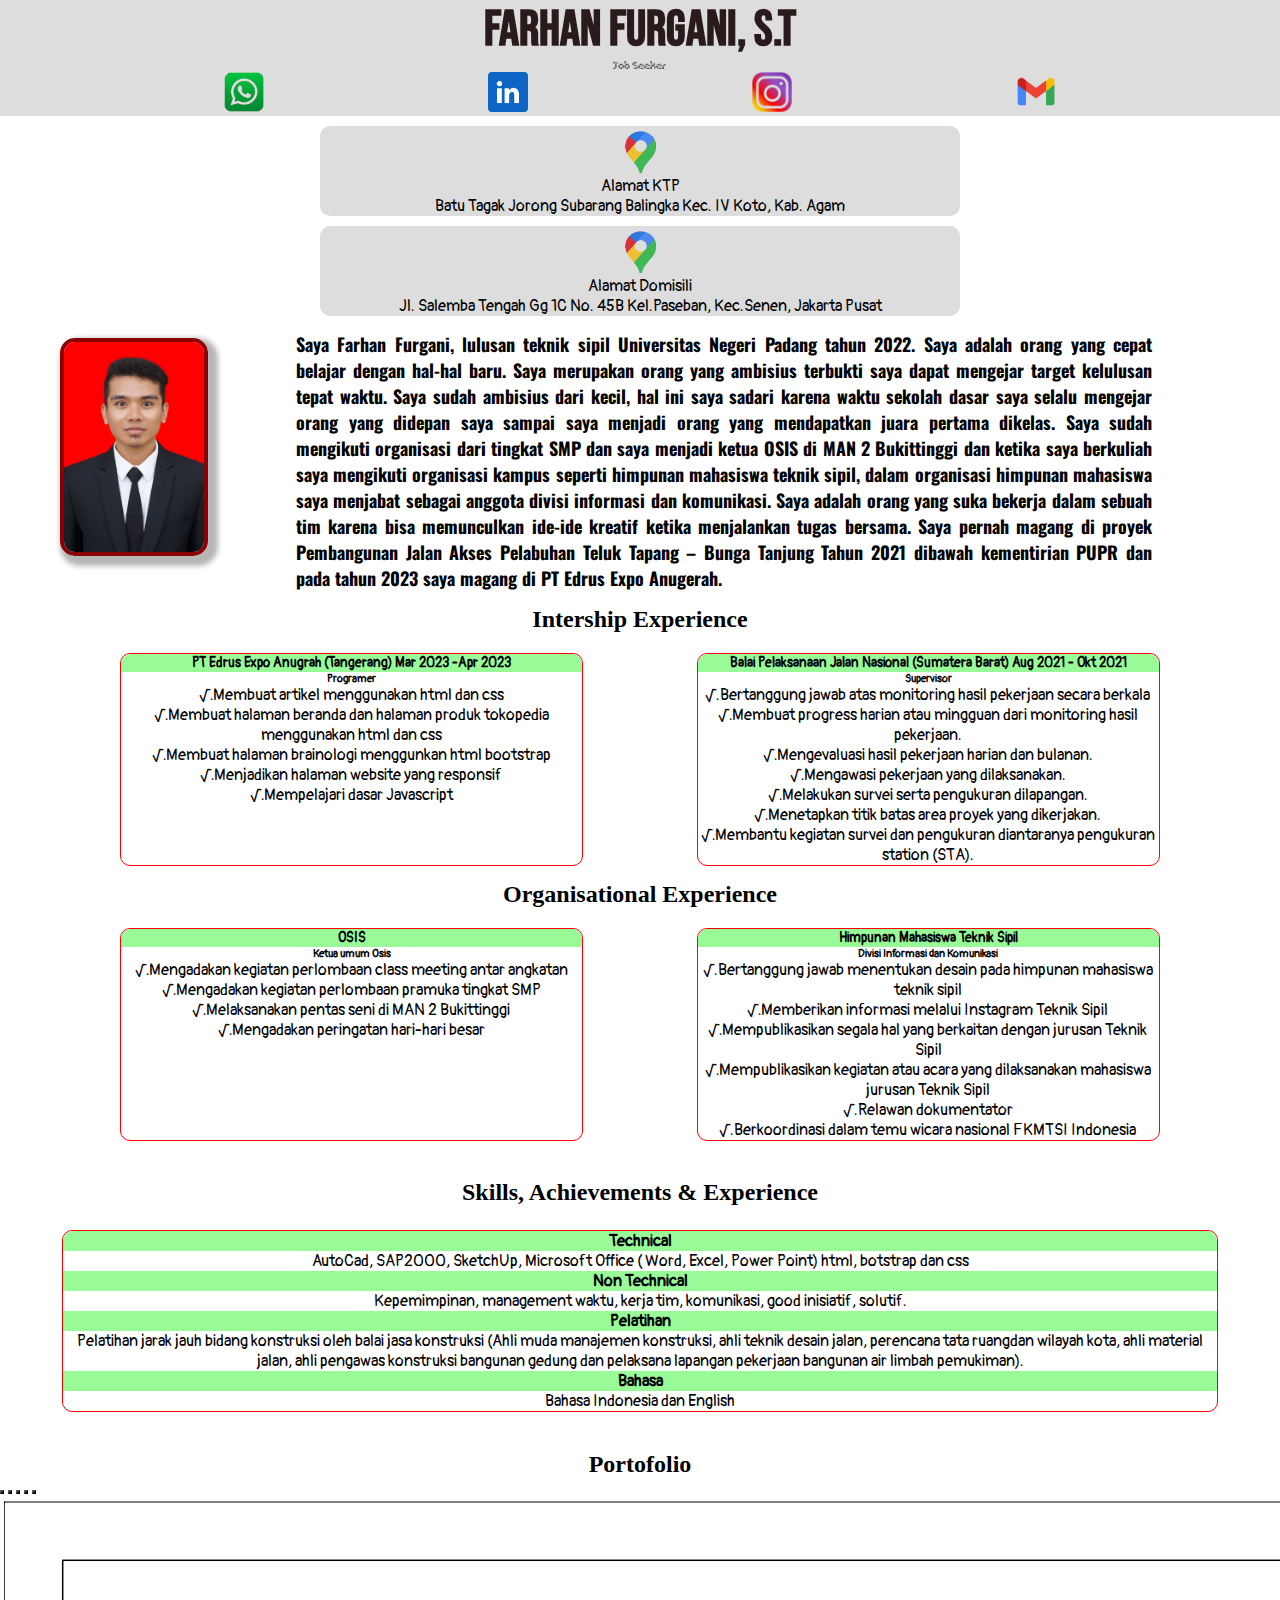
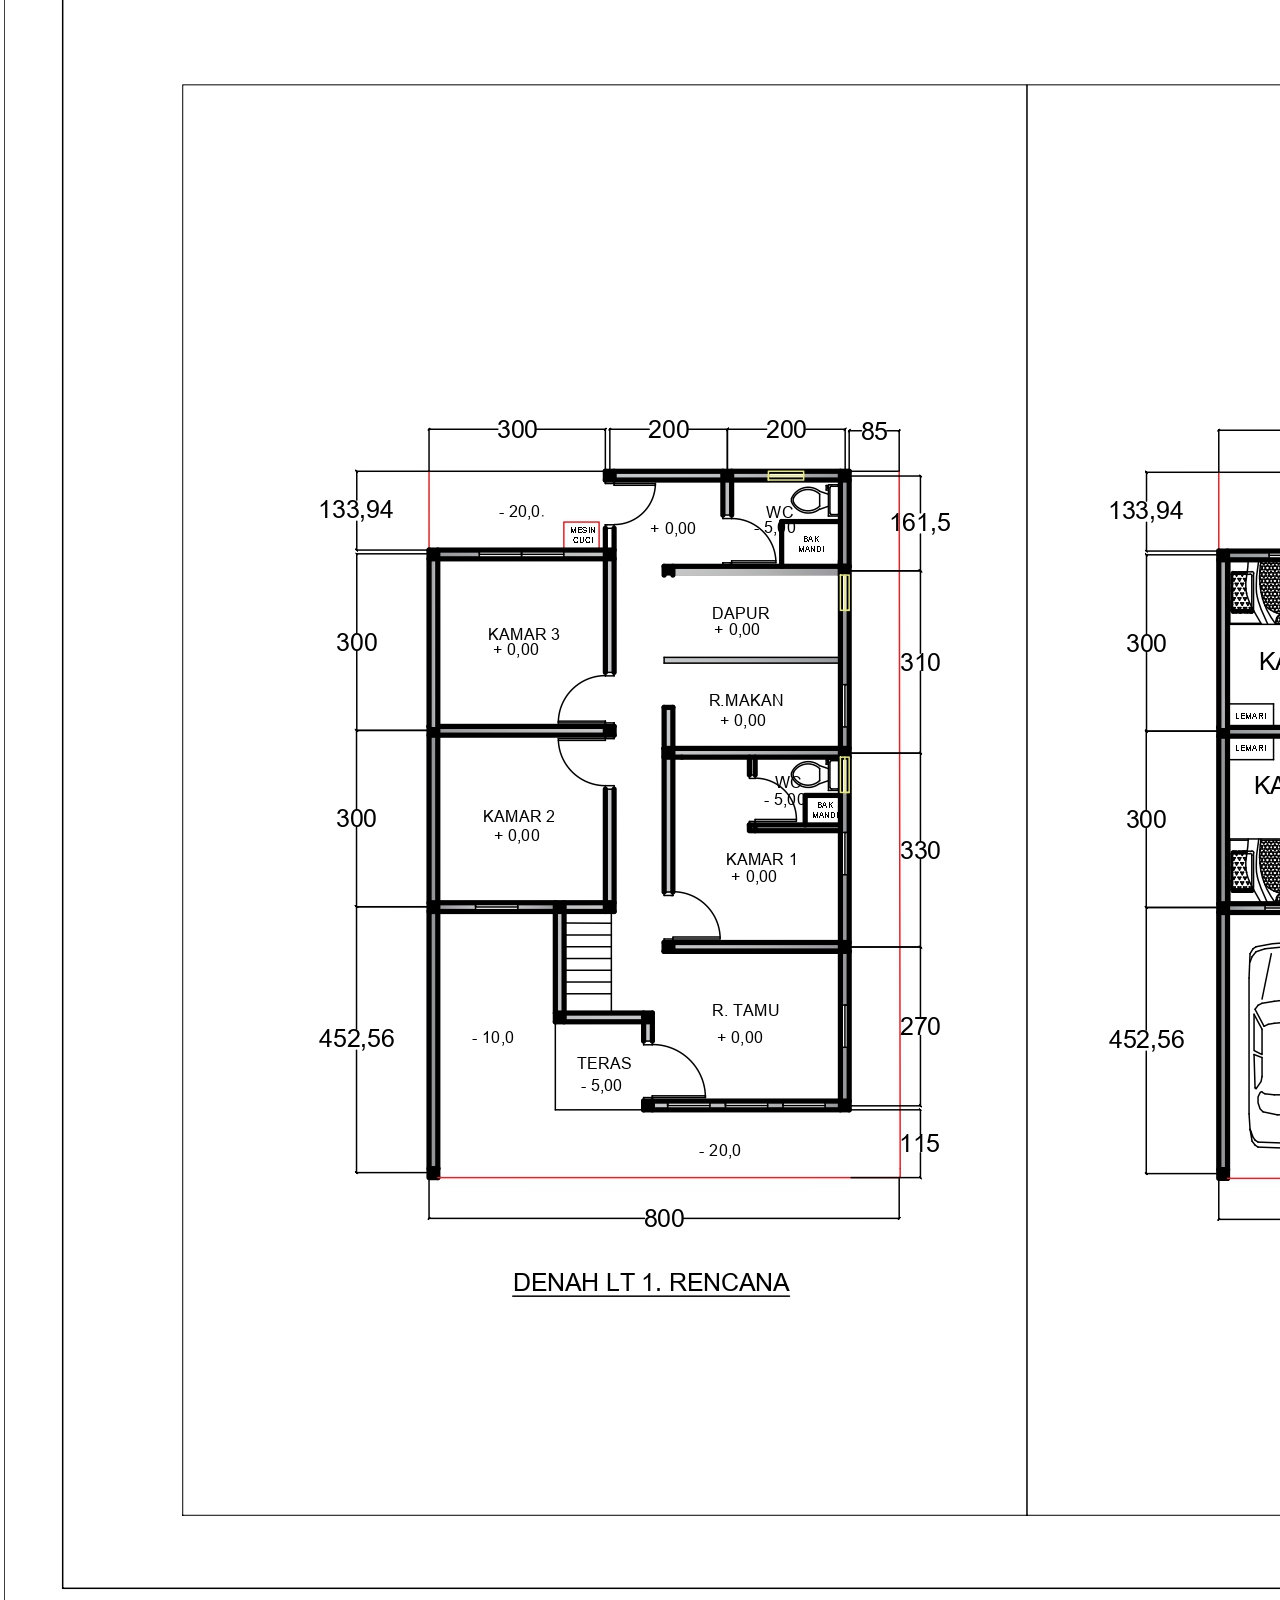
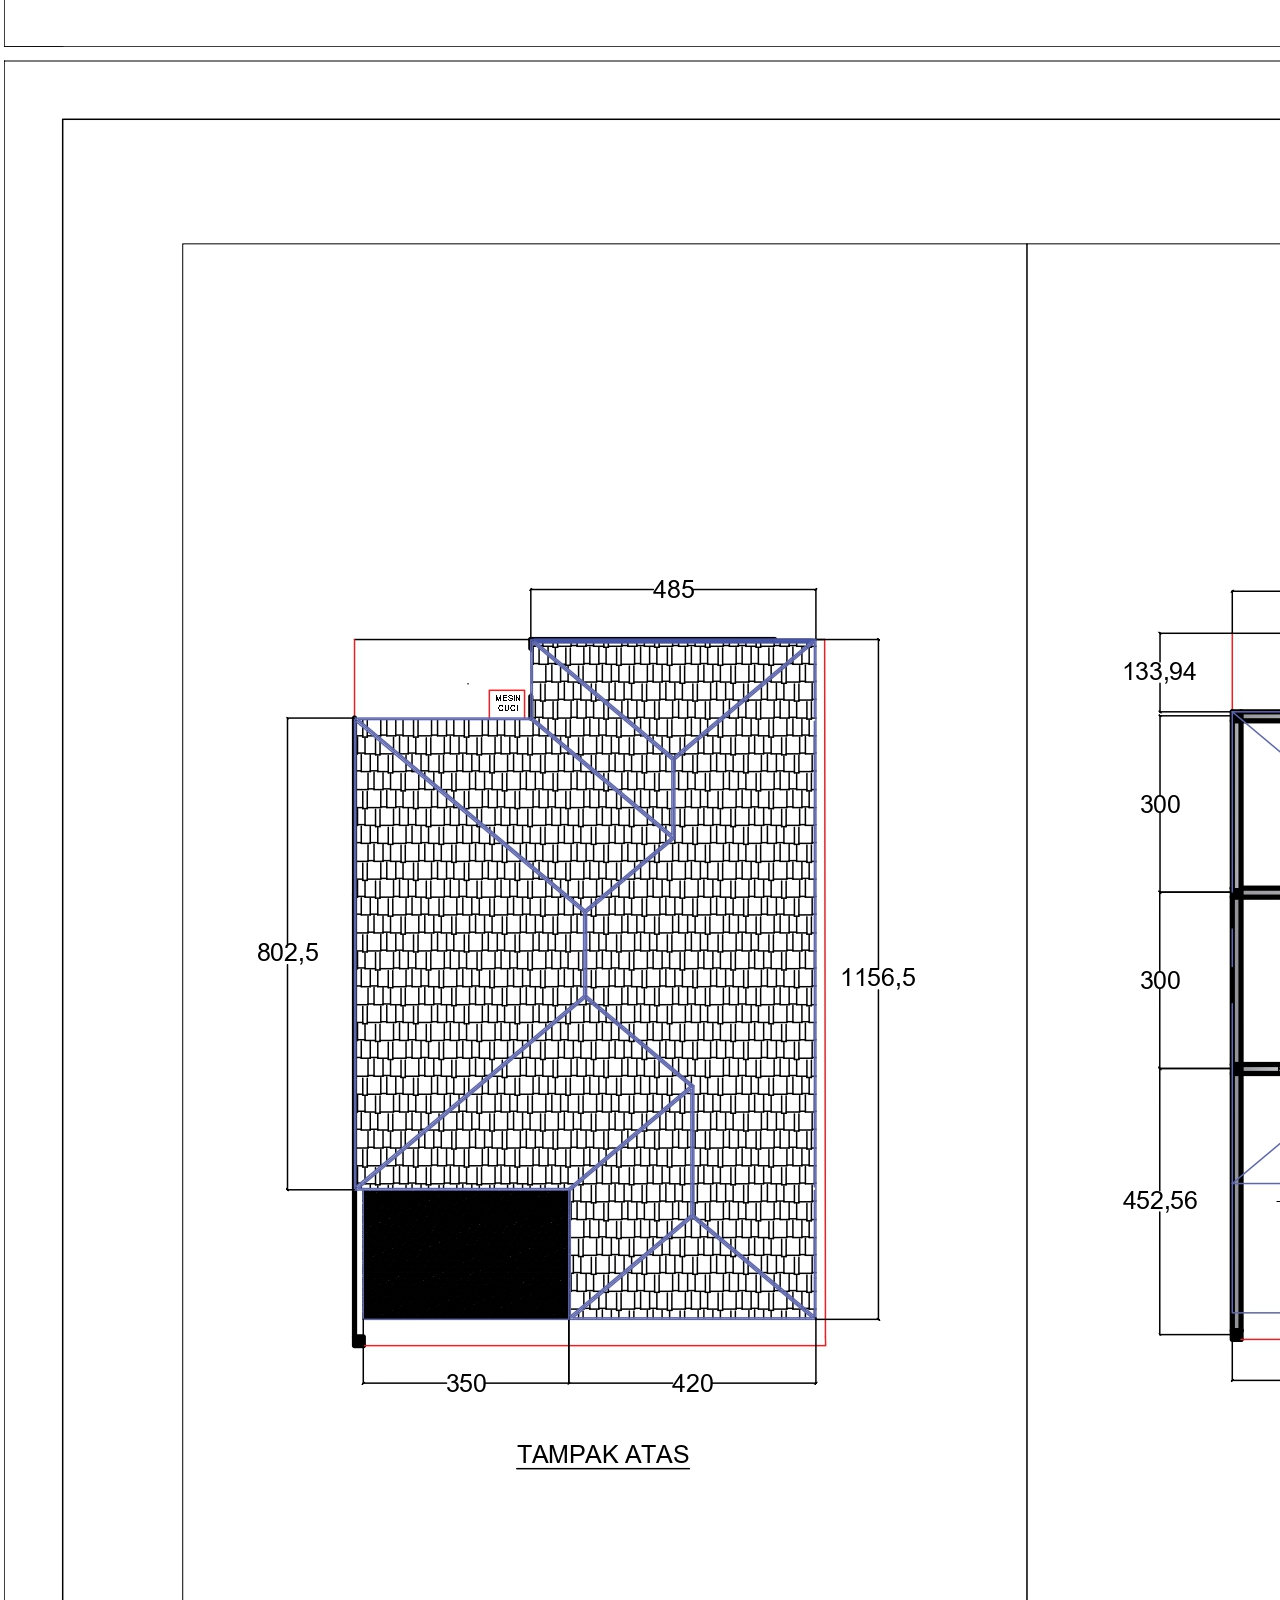
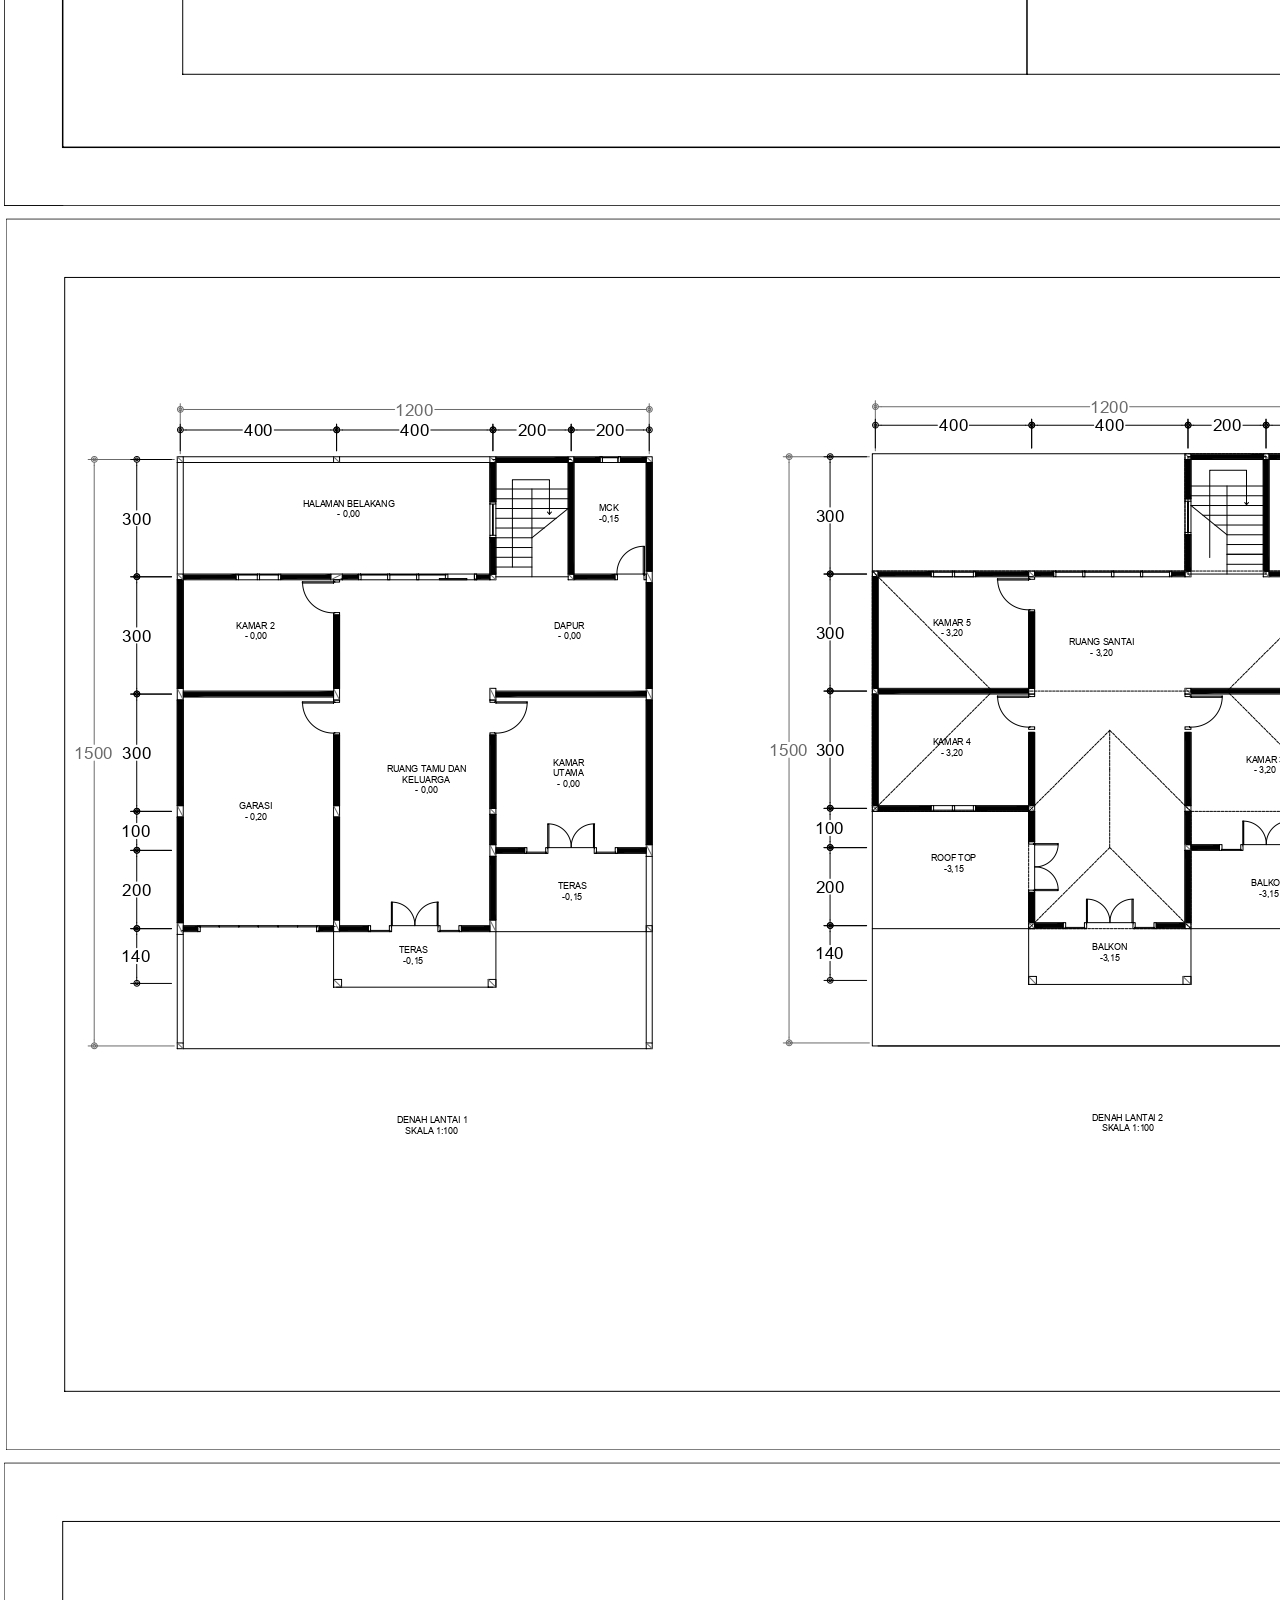
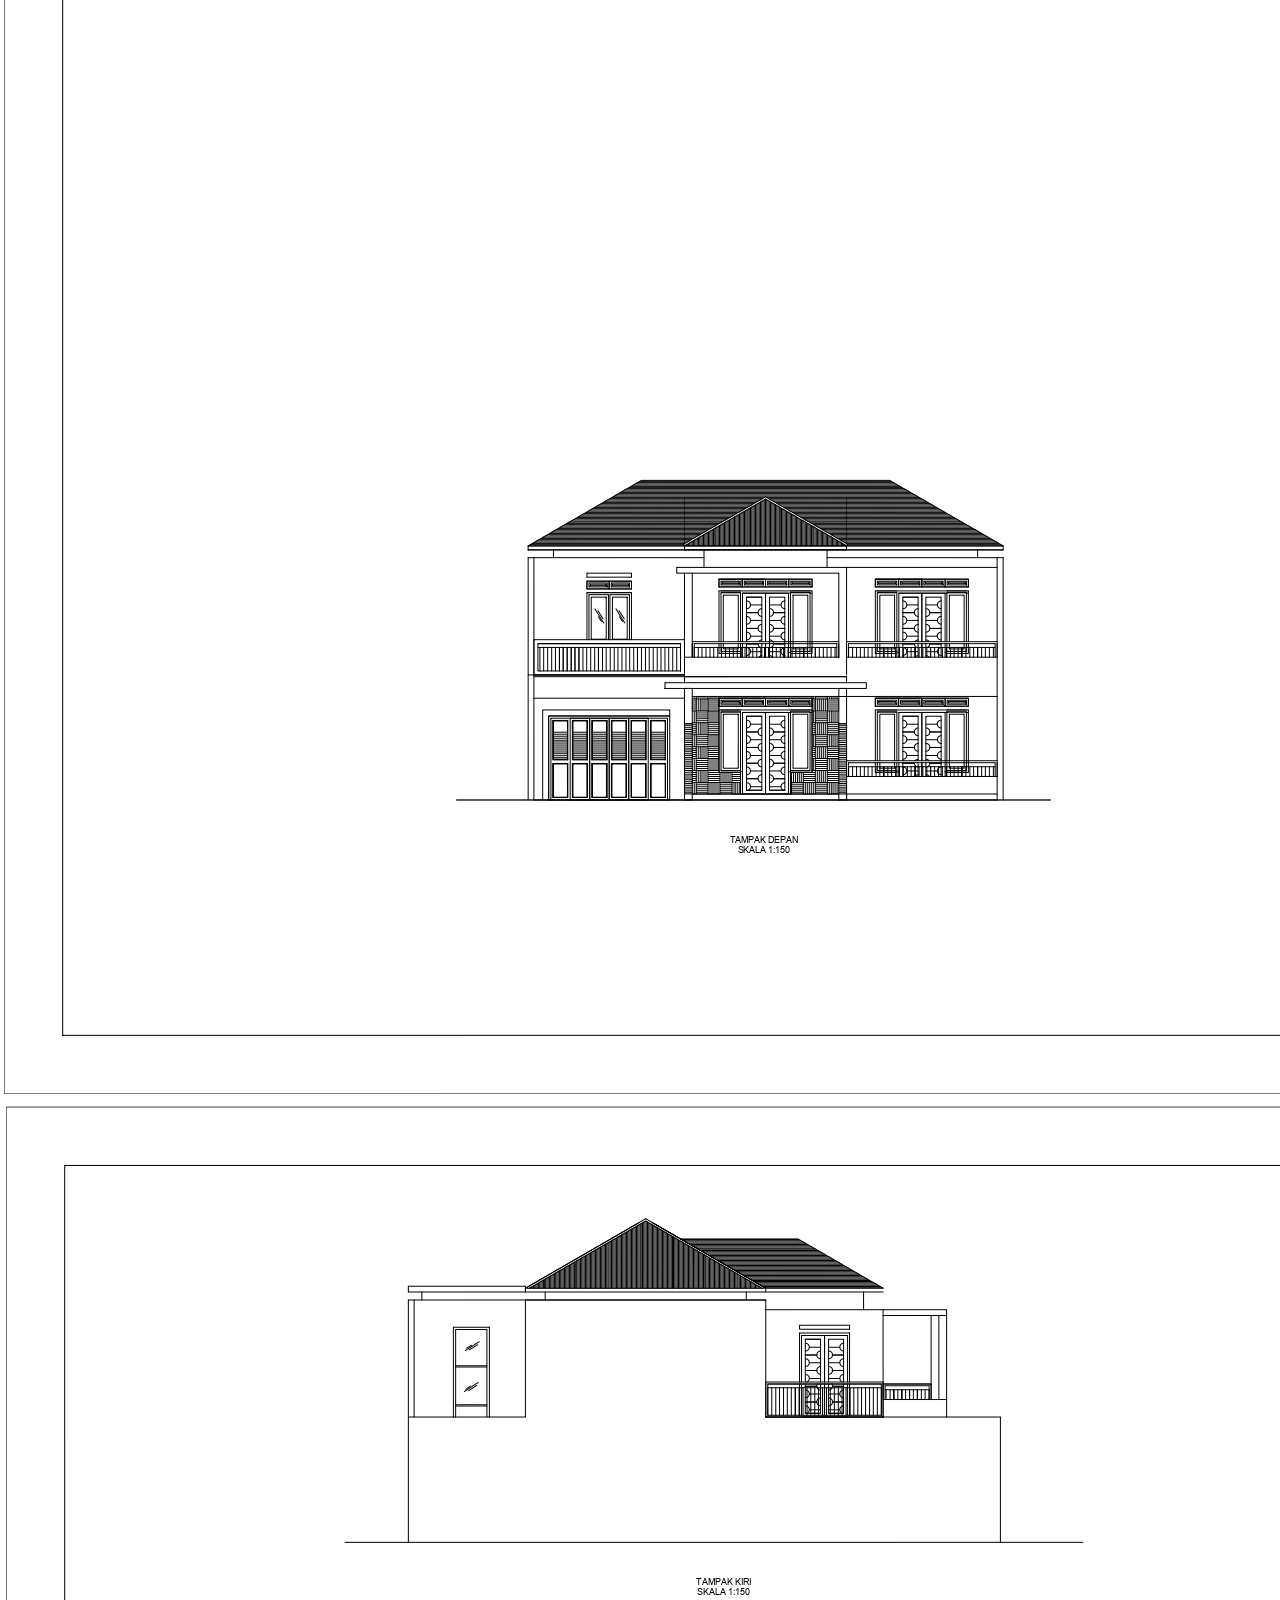
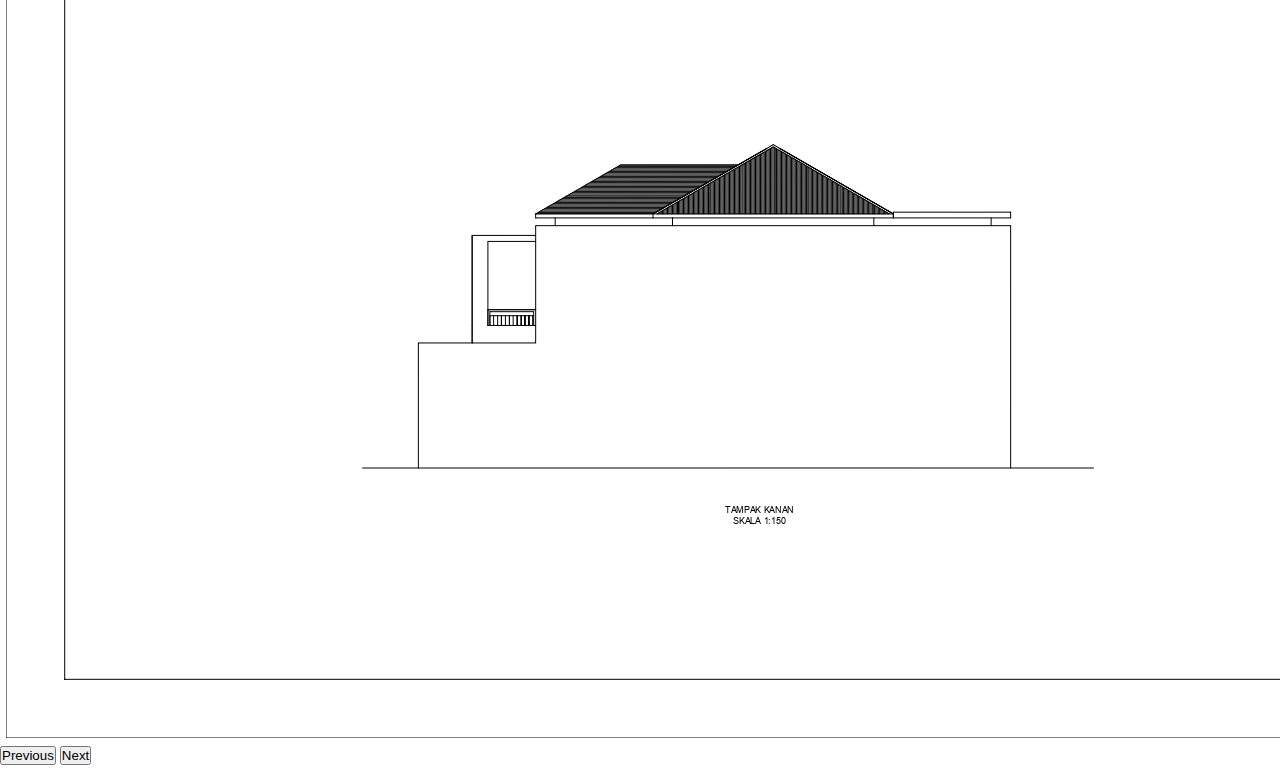
==== index.html @ 847b58ca "first commit" ====
<!DOCTYPE html>
<html lang="en">
  <head>
    <meta charset="UTF-8" />
    <meta http-equiv="X-UA-Compatible" content="IE=edge" />
    <meta name="viewport" content="width=device-width, initial-scale=1.0" />
    <title>Personal data</title>
    <link rel="stylesheet" href="personal.css" />
    <link rel="preconnect" href="https://fonts.googleapis.com" />
    <link rel="preconnect" href="https://fonts.gstatic.com" crossorigin />
    <link href="https://fonts.googleapis.com/css2?family=Bebas+Neue&family=Bruno+Ace+SC&family=Foldit&family=Oswald:wght@200&family=Roboto:wght@300&display=swap" rel="stylesheet" />
    <link href="https://fonts.googleapis.com/css2?family=Pangolin&display=swap" rel="stylesheet" />
    <link href="https://cdn.jsdelivr.net/npm/bootstrap@5.3.0-alpha3/dist/css/bootstrap.min.css" rel="stylesheet" integrity="sha384-KK94CHFLLe+nY2dmCWGMq91rCGa5gtU4mk92HdvYe+M/SXH301p5ILy+dN9+nJOZ" crossorigin="anonymous" />
  </head>
  <body>
    <div class="header">
      <h1>Farhan Furgani, S.T</h1>
      <h3>Job Seeker</h3>
      <div class="sosmed">
        <li>
          <a href="https://wa.me/qr/QOUSJZPZWM4YN1"><img class="wa" src="wa.png" alt="" /></a>
        </li>
        <li>
          <a href="https://www.linkedin.com/in/farhan-furgani-8b0a57221"><img class="linkedin" src="linkedin.png" alt="" /></a>
        </li>
        <li>
          <a href="https://instagram.com/furqanifarhan?igshid=ZGUzMzM3NWJiOQ=="><img class="ig" src="ig.png" alt="" /></a>
        </li>
        <li>
          <a href="mailto:farhanfurqan58@gmail.com"><img class="email" src="email.png" alt="" /></a>
        </li>
      </div>
    </div>
    <div class="alamat">
      <div class="alamatktp">
        <li class="alamat">
          <a href="https://goo.gl/maps/ZBMvuoHfuTGKZtUHA">
            <img src="download__1___1_-removebg-preview.png" alt="" />
            Alamat KTP
          </a>
        </li>
        <div class="btagak">
          <p>Batu Tagak Jorong Subarang Balingka Kec. IV Koto, Kab. Agam</p>
        </div>
      </div>
      <div class="alamatdomisili">
        <li class="alamat">
          <a href="https://maps.app.goo.gl/iaCSArcGvUbXBSFp7">
            <img src="download__1___1_-removebg-preview.png" alt="" />
            Alamat Domisili
          </a>
        </li>
        <div class="btagak">
          <p>Jl. Salemba Tengah Gg 1C No. 45B Kel.Paseban, Kec.Senen, Jakarta Pusat</p>
        </div>
      </div>
    </div>
    <div class="foto">
      <div class="isi1">
        <img src="Foto ( Farhan Furgani, S.T ).JPG" alt="" />
      </div>
      <div class="latarbelakang">
        <p>
          Saya Farhan Furgani, lulusan teknik sipil Universitas Negeri Padang tahun 2022. Saya adalah orang yang cepat belajar dengan hal-hal baru. Saya merupakan orang yang ambisius terbukti saya dapat mengejar target kelulusan tepat
          waktu. Saya sudah ambisius dari kecil, hal ini saya sadari karena waktu sekolah dasar saya selalu mengejar orang yang didepan saya sampai saya menjadi orang yang mendapatkan juara pertama dikelas. Saya sudah mengikuti organisasi
          dari tingkat SMP dan saya menjadi ketua OSIS di MAN 2 Bukittinggi dan ketika saya berkuliah saya mengikuti organisasi kampus seperti himpunan mahasiswa teknik sipil, dalam organisasi himpunan mahasiswa saya menjabat sebagai
          anggota divisi informasi dan komunikasi. Saya adalah orang yang suka bekerja dalam sebuah tim karena bisa memunculkan ide-ide kreatif ketika menjalankan tugas bersama. Saya pernah magang di proyek Pembangunan Jalan Akses Pelabuhan
          Teluk Tapang – Bunga Tanjung Tahun 2021 dibawah kementirian PUPR dan pada tahun 2023 saya magang di PT Edrus Expo Anugerah.
        </p>
      </div>
    </div>
    <div class="magang">
      <div class="judul1">
        <h2>Intership Experience</h2>
      </div>
      <div class="tempatmagang">
        <div class="edrus">
          <h5 class="intership">PT Edrus Expo Anugrah (Tangerang) Mar 2023 -Apr 2023</h5>
          <h6>Programer</h6>
          <p>√.Membuat artikel menggunakan html dan css</p>
          <p>√.Membuat halaman beranda dan halaman produk tokopedia menggunakan html dan css</p>
          <p>√.Membuat halaman brainologi menggunkan html bootstrap</p>
          <p>√.Menjadikan halaman website yang responsif</p>
          <p>√.Mempelajari dasar Javascript</p>
        </div>
        <div class="pupr">
          <h5>Balai Pelaksanaan Jalan Nasional (Sumatera Barat) Aug 2021 - Okt 2021</h5>
          <h6>Supervisor</h6>
          <p>√.Bertanggung jawab atas monitoring hasil pekerjaan secara berkala</p>
          <p>√.Membuat progress harian atau mingguan dari monitoring hasil pekerjaan.</p>
          <p>√.Mengevaluasi hasil pekerjaan harian dan bulanan.</p>
          <p>√.Mengawasi pekerjaan yang dilaksanakan.</p>
          <p>√.Melakukan survei serta pengukuran dilapangan.</p>
          <p>√.Menetapkan titik batas area proyek yang dikerjakan.</p>
          <p>√.Membantu kegiatan survei dan pengukuran diantaranya pengukuran station (STA).</p>
        </div>
      </div>
    </div>
    <div class="magang">
      <div class="judul1">
        <h2>Organisational Experience</h2>
      </div>
      <div class="tempatmagang">
        <div class="edrus">
          <h5 class="intership">OSIS</h5>
          <h6>Ketua umum Osis</h6>
          <p>√.Mengadakan kegiatan perlombaan class meeting antar angkatan</p>
          <p>√.Mengadakan kegiatan perlombaan pramuka tingkat SMP</p>
          <p>√.Melaksanakan pentas seni di MAN 2 Bukittinggi</p>
          <p>√.Mengadakan peringatan hari-hari besar</p>
        </div>
        <div class="pupr">
          <h5>Himpunan Mahasiswa Teknik Sipil</h5>
          <h6>Divisi Informasi dan Komunikasi</h6>
          <p>√.Bertanggung jawab menentukan desain pada himpunan mahasiswa teknik sipil</p>
          <p>√.Memberikan informasi melalui Instagram Teknik Sipil</p>
          <p>√.Mempublikasikan segala hal yang berkaitan dengan jurusan Teknik Sipil</p>
          <p>√.Mempublikasikan kegiatan atau acara yang dilaksanakan mahasiswa jurusan Teknik Sipil</p>
          <p>√.Relawan dokumentator</p>
          <p>√.Berkoordinasi dalam temu wicara nasional FKMTSI Indonesia</p>
        </div>
      </div>
    </div>
    <div class="skill">
      <div class="skill1">
        <h2>Skills, Achievements & Experience</h2>
      </div>
      <div class="skill2">
        <h4 class="h4">Technical</h4>
        <p>AutoCad, SAP2000, SketchUp, Microsoft Office ( Word, Excel, Power Point) html, botstrap dan css</p>
        <h4>Non Technical</h4>
        <p>Kepemimpinan, management waktu, kerja tim, komunikasi, good inisiatif, solutif.</p>
        <h4>Pelatihan</h4>
        <p>
          Pelatihan jarak jauh bidang konstruksi oleh balai jasa konstruksi (Ahli muda manajemen konstruksi, ahli teknik desain jalan, perencana tata ruangdan wilayah kota, ahli material jalan, ahli pengawas konstruksi bangunan gedung dan
          pelaksana lapangan pekerjaan bangunan air limbah pemukiman).
        </p>
        <h4>Bahasa</h4>
        <p>Bahasa Indonesia dan English</p>
      </div>
    </div>
    <!-- GAMBAR -->
    <div style="text-align: center">
      <h2>Portofolio</h2>
    </div>
    <div id="carouselExampleIndicators" class="carousel slide m-auto" style="max-width: 800px">
      <div class="carousel-indicators">
        <button type="button" data-bs-target="#carouselExampleIndicators" data-bs-slide-to="0" class="active" aria-current="true" aria-label="Slide 1" style="background-color: black"></button>
        <button type="button" data-bs-target="#carouselExampleIndicators" data-bs-slide-to="1" aria-label="Slide 2" style="background-color: black"></button>
        <button type="button" data-bs-target="#carouselExampleIndicators" data-bs-slide-to="2" aria-label="Slide 3" style="background-color: black"></button>
        <button type="button" data-bs-target="#carouselExampleIndicators" data-bs-slide-to="3" aria-label="Slide 4" style="background-color: black"></button>
        <button type="button" data-bs-target="#carouselExampleIndicators" data-bs-slide-to="4" aria-label="Slide 4" style="background-color: black"></button>
      </div>
      <div class="carousel-inner">
        <div class="carousel-item active">
          <img src="denah1.jpg" class="d-block w-100" alt="..." />
        </div>
        <div class="carousel-item">
          <img src="denah2.jpg" class="d-block w-100" alt="..." />
        </div>
        <div class="carousel-item">
          <img src="denah3.jpg" class="d-block w-100" alt="..." />
        </div>
        <div class="carousel-item">
          <img src="denah4.jpg" class="d-block w-100" alt="..." />
        </div>
        <div class="carousel-item">
          <img src="denah5.jpg" class="d-block w-100" alt="..." />
        </div>
      </div>
      <button class="carousel-control-prev" type="button" data-bs-target="#carouselExampleIndicators" data-bs-slide="prev">
        <span class="carousel-control-prev-icon" aria-hidden="true" style="background-color: black"></span>
        <span class="visually-hidden">Previous</span>
      </button>
      <button class="carousel-control-next" type="button" data-bs-target="#carouselExampleIndicators" data-bs-slide="next">
        <span class="carousel-control-next-icon" aria-hidden="true" style="background-color: black"></span>
        <span class="visually-hidden">Next</span>
      </button>
    </div>
    <p style="color: white">hadsbaj</p>
    <!-- AKHIR GAMBAR -->
    <script src="https://cdn.jsdelivr.net/npm/bootstrap@5.3.0-alpha3/dist/js/bootstrap.bundle.min.js"></script>
  </body>
</html>
---- personal.css ----
* {
  padding: 0;
  margin: 0;
  /* header */
}
.header {
  background-color: #ddd;
}
h1 {
  font-family: "Bebas Neue", cursive;
  text-align: center;
  font-size: 50px;
  color: rgb(41, 27, 27);
}
h3 {
  font-family: "Foldit", cursive;
  font-size: 10px;
  color: rgb(41, 27, 27);
  width: 10%;
  display: flex;
  flex-direction: row;
  justify-content: center;
  margin-left: 45%;
  cursor: none;
}
h3:hover {
  transform: scale(2);
}
/*akhir header */

/* sosial media */
.sosmed {
  justify-content: space-evenly;
  display: flex;
  list-style: none;
}
.sosmed .wa {
  width: 40px;
  height: 40px;
}
.sosmed .wa:hover {
  transform: scale(1.06);
}
.sosmed .linkedin {
  width: 40px;
  height: 40px;
  border-radius: 4px;
}
.sosmed .linkedin:hover {
  transform: scale(1.06);
}
.sosmed .ig {
  width: 40px;
  height: 40px;
}
.sosmed .ig:hover {
  transform: scale(1.06);
}
.sosmed .email {
  width: 40px;
  height: 40px;
}
.sosmed .email:hover {
  transform: scale(1.06);
}
/* akhir sosial media */
/* alamat */
.alamat {
  display: block;
  margin-left: 25%;
  margin-right: 25%;
  margin-top: 10px;
  font-family: "Pangolin", cursive;
}
.alamatktp {
  /* border: 1px solid #964040; */
  align-items: center;
  border-radius: 10px;
  background-color: #ddd;
}
.alamatktp li img {
  width: 40px;
  height: 50px;
}
.alamatktp li a {
  text-decoration: none;
  list-style: none;
  color: black;
  display: flex;
  flex-direction: column;
  align-items: center;
}
.alamat .btagak {
  text-align: center;
}
.alamatdomisili {
  align-items: center;
  border-radius: 10px;
  background-color: #ddd;
}
.alamatdomisili li img {
  width: 40px;
  height: 50px;
}
.alamatdomisili li a {
  text-decoration: none;
  list-style: none;
  color: black;
  display: flex;
  flex-direction: column;
  align-items: center;
}

/* foto dan latarberlakang */
.foto {
  display: flex;
  flex-direction: row;
}
.isi1 {
  display: flex;
  justify-content: center;
  margin-top: 10px;
}
.isi1 img {
  width: 160px;
  height: 210px;
  border: 4px solid darkred;
  border-radius: 15px;
  box-shadow: 5px 5px 5px 5px #81808093;
  margin-top: 7%;
  margin-left: 60%;
}
.isi1 img:hover {
  transform: scale(1.01);
}
.latarbelakang {
  display: flex;
  justify-content: center;
  text-align: justify;
  margin-left: 10%;
  margin-right: 10%;
  margin-top: 15px;
}
.latarbelakang p {
  justify-content: center;
  font-size: large;
  font-family: "Oswald", sans-serif;
  font-weight: bold;
}
/* foto dan latarberlakang */

/* intership */

.magang .judul1 h2 {
  justify-content: center;
  display: flex;
  margin-top: 15px;
  margin-bottom: 10px;
}
.magang .tempatmagang {
  display: flex;
  justify-content: space-evenly;
  margin-left: 5%;
  margin-right: 5%;
}
.magang .tempatmagang .edrus {
  text-align: center;
  margin-top: 10px;
  border: 1px solid red;
  border-radius: 10px;
  width: 40%;
  font-family: "Pangolin", cursive;
}
.magang .tempatmagang .edrus h5 {
  border: 1px solid palegreen;
  background-color: palegreen;
  border-top-left-radius: 10px;
  border-top-right-radius: 10px;
  cursor: pointer;
}
.magang .tempatmagang .edrus h6 {
  font-weight: bold;
}
.magang .tempatmagang .pupr {
  text-align: center;
  margin-left: 5%;
  margin-top: 10px;
  border: 1px solid red;
  border-radius: 10px;
  width: 40%;
  font-family: "Pangolin", cursive;
}
.magang .tempatmagang .pupr h5 {
  border: 1px solid palegreen;
  background-color: palegreen;
  border-top-left-radius: 10px;
  border-top-right-radius: 10px;
  cursor: pointer;
}
.magang .tempatmagang .pupr h6 {
  font-weight: bold;
}
.skill {
  text-align: center;
  margin: 3%;
}
.skill .skill2 {
  text-align: center;
  margin: 2%;
  border: 1px solid red;
  border-radius: 10px;
  font-family: "Pangolin", cursive;
}
.skill .skill2 .h4 {
  background-color: palegreen;
  border-top-left-radius: 10px;
  border-top-right-radius: 10px;
}
.skill .skill2 h4 {
  background-color: palegreen;
}

@media screen and (max-width: 820px) {
  /* alamat */
  .alamat {
    display: block;
    margin-left: 10%;
    margin-right: 10%;
  }
  /* akhir alamat */

  /* foto dan latarberlakang */
  .foto {
    display: block;
  }
  .isi1 img {
    width: 30%;
    height: 40%;
    border: 4px solid darkred;
    border-radius: 15px;
    box-shadow: 5px 5px 5px 5px #81808093;
    justify-content: center;
    margin-left: 0;
    margin-top: 10px;
  }
  /* akhir foto dan latarberlakang */

  /* internship */
  .magang .tempatmagang {
    display: block;
  }
  .magang .tempatmagang .edrus {
    text-align: center;
    margin-left: 5%;
    margin-top: 10px;
    border: 1px solid red;
    border-radius: 10px;
    width: 90%;
  }
  .magang .tempatmagang .pupr {
    text-align: center;
    margin-left: 5%;
    margin-top: 10px;
    border: 1px solid red;
    border-radius: 10px;
    width: 90%;
  }
}
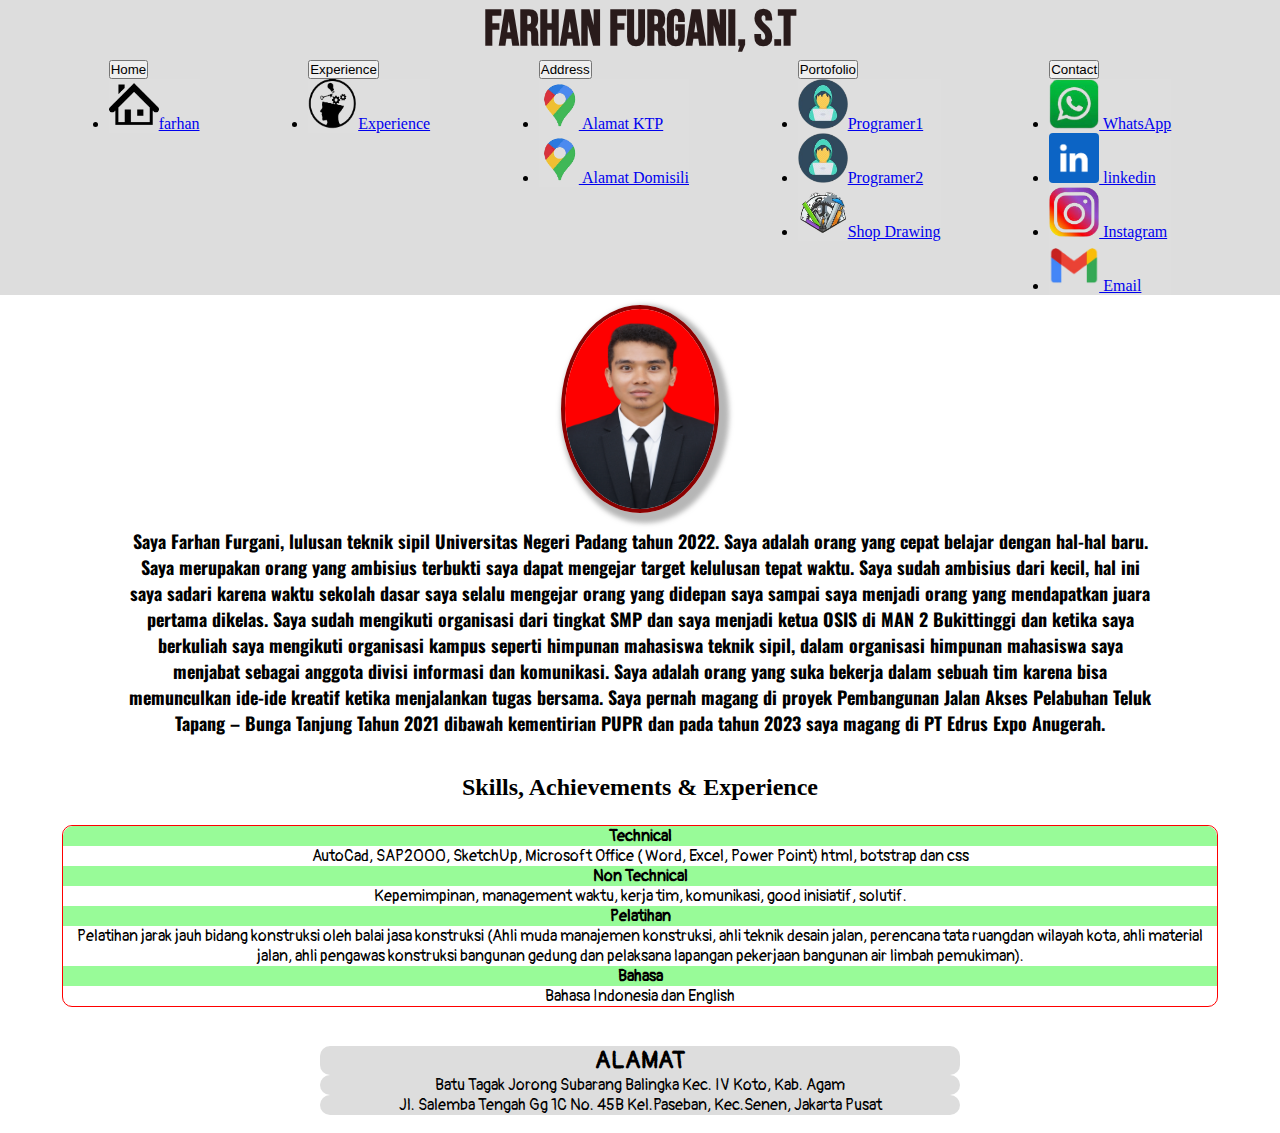
==== commit 67b2d21c: "first commit" ====
--- a/index.html
+++ b/index.html
@@ -15,46 +15,73 @@
   <body>
     <div class="header">
       <h1>Farhan Furgani, S.T</h1>
-      <h3>Job Seeker</h3>
-      <div class="sosmed">
-        <li>
-          <a href="https://wa.me/qr/QOUSJZPZWM4YN1"><img class="wa" src="wa.png" alt="" /></a>
-        </li>
-        <li>
-          <a href="https://www.linkedin.com/in/farhan-furgani-8b0a57221"><img class="linkedin" src="linkedin.png" alt="" /></a>
-        </li>
-        <li>
-          <a href="https://instagram.com/furqanifarhan?igshid=ZGUzMzM3NWJiOQ=="><img class="ig" src="ig.png" alt="" /></a>
-        </li>
-        <li>
-          <a href="mailto:farhanfurqan58@gmail.com"><img class="email" src="email.png" alt="" /></a>
-        </li>
-      </div>
-    </div>
-    <div class="alamat">
-      <div class="alamatktp">
-        <li class="alamat">
-          <a href="https://goo.gl/maps/ZBMvuoHfuTGKZtUHA">
-            <img src="download__1___1_-removebg-preview.png" alt="" />
-            Alamat KTP
-          </a>
-        </li>
-        <div class="btagak">
-          <p>Batu Tagak Jorong Subarang Balingka Kec. IV Koto, Kab. Agam</p>
+      <div class="sosmed"> 
+        <!--home  -->
+        <div class="btn-group">
+          <button type="button" class="btn btn-dark dropdown-toggle" data-bs-toggle="dropdown" aria-expanded="false">Home</button>
+          <ul style="border: none; background-color: #dddd" class="dropdown-menu">
+            <li>
+              <a class="dropdown-item" href="index.html"> <img style="width: 50px; height: 50px" class="wa" src="home.png" alt="" />farhan</a>
+            </li>
+          </ul>
         </div>
-      </div>
-      <div class="alamatdomisili">
-        <li class="alamat">
-          <a href="https://maps.app.goo.gl/iaCSArcGvUbXBSFp7">
-            <img src="download__1___1_-removebg-preview.png" alt="" />
-            Alamat Domisili
-          </a>
-        </li>
-        <div class="btagak">
-          <p>Jl. Salemba Tengah Gg 1C No. 45B Kel.Paseban, Kec.Senen, Jakarta Pusat</p>
+        <!--Experience  -->
+        <div class="btn-group">
+          <button type="button" class="btn btn-dark dropdown-toggle" data-bs-toggle="dropdown" aria-expanded="false">Experience</button>
+          <ul style="border: none; background-color: #dddd" class="dropdown-menu">
+            <li>
+              <a class="dropdown-item" href="experience.html"> <img style="width: 50px; height: 50px" class="wa" src="experience.png" alt="" />Experience</a>
+            </li>
+          </ul>
+        </div>
+        <!-- Alamat -->
+        <div class="btn-group">
+          <button type="button" class="btn btn-dark dropdown-toggle" data-bs-toggle="dropdown" aria-expanded="false">Address</button>
+          <ul style="border: none; background-color: #dddd" class="dropdown-menu">
+            <li>
+              <a class="dropdown-item" href="https://goo.gl/maps/ZBMvuoHfuTGKZtUHA"> <img style="width: 40px; height: 50px" class="wa" src="download__1___1_-removebg-preview.png" alt="" /> Alamat KTP</a>
+            </li>
+            <li>
+              <a class="dropdown-item" href="https://maps.app.goo.gl/iaCSArcGvUbXBSFp7"><img style="width: 40px; height: 50px" class="linkedin" src="download__1___1_-removebg-preview.png" alt="" /> Alamat Domisili</a>
+            </li>
+           
+          </ul>
+        </div>
+        <!-- Portofolio -->
+        <div class="btn-group">
+          <button type="button" class="btn btn-dark dropdown-toggle" data-bs-toggle="dropdown" aria-expanded="false">Portofolio</button>
+          <ul style="border: none; background-color: #dddd" class="dropdown-menu">
+            <li>
+              <a class="dropdown-item" href="https://furgani.github.io/tokped/"> <img style="width: 50px; height: 50px" class="wa" src="th__2_-removebg-preview.png" alt="" />Programer1</a>
+            </li>
+            <li>
+              <a class="dropdown-item" href="https://furgani.github.io/brainology/"> <img style="width: 50px; height: 50px" class="wa" src="th__2_-removebg-preview.png" alt="" />Programer2
+            <li>
+              <a class="dropdown-item" href="contact-1.html"><img style="width: 50px; height: 50px" class="linkedin" src="th-removebg-preview.png" alt="" />Shop Drawing</a>
+            </li>
+          </ul>
+        </div>
+        <!-- Contact -->
+        <div class="btn-group">
+          <button type="button" class="btn btn-dark dropdown-toggle" data-bs-toggle="dropdown" aria-expanded="false">Contact</button>
+          <ul style="border: none; background-color: #dddd" class="dropdown-menu">
+            <li>
+              <a class="dropdown-item" href="https://wa.me/qr/QOUSJZPZWM4YN1"> <img style="width: 50px; height: 50px" class="wa" src="wa.png" alt="" /> WhatsApp</a>
+            </li>
+            <li>
+              <a class="dropdown-item" href="https://www.linkedin.com/in/farhan-furgani-8b0a57221"><img style="width: 50px; height: 50px" class="linkedin" src="linkedin.png" alt="" /> linkedin</a>
+            </li>
+            <li>
+              <a class="dropdown-item" href="https://instagram.com/furqanifarhan?igshid=ZGUzMzM3NWJiOQ=="><img style="width: 50px; height: 50px" class="ig" src="ig.png" alt="" /> Instagram</a>
+            </li>
+            <li>
+              <a class="dropdown-item" href="mailto:farhanfurqan58@gmail.com"><img style="width: 50px; height: 50px" class="email" src="email.png" alt="" /> Email</a>
+            </li>
+          </ul>
         </div>
       </div>
     </div>
+
     <div class="foto">
       <div class="isi1">
         <img src="Foto ( Farhan Furgani, S.T ).JPG" alt="" />
@@ -69,58 +96,7 @@
         </p>
       </div>
     </div>
-    <div class="magang">
-      <div class="judul1">
-        <h2>Intership Experience</h2>
-      </div>
-      <div class="tempatmagang">
-        <div class="edrus">
-          <h5 class="intership">PT Edrus Expo Anugrah (Tangerang) Mar 2023 -Apr 2023</h5>
-          <h6>Programer</h6>
-          <p>√.Membuat artikel menggunakan html dan css</p>
-          <p>√.Membuat halaman beranda dan halaman produk tokopedia menggunakan html dan css</p>
-          <p>√.Membuat halaman brainologi menggunkan html bootstrap</p>
-          <p>√.Menjadikan halaman website yang responsif</p>
-          <p>√.Mempelajari dasar Javascript</p>
-        </div>
-        <div class="pupr">
-          <h5>Balai Pelaksanaan Jalan Nasional (Sumatera Barat) Aug 2021 - Okt 2021</h5>
-          <h6>Supervisor</h6>
-          <p>√.Bertanggung jawab atas monitoring hasil pekerjaan secara berkala</p>
-          <p>√.Membuat progress harian atau mingguan dari monitoring hasil pekerjaan.</p>
-          <p>√.Mengevaluasi hasil pekerjaan harian dan bulanan.</p>
-          <p>√.Mengawasi pekerjaan yang dilaksanakan.</p>
-          <p>√.Melakukan survei serta pengukuran dilapangan.</p>
-          <p>√.Menetapkan titik batas area proyek yang dikerjakan.</p>
-          <p>√.Membantu kegiatan survei dan pengukuran diantaranya pengukuran station (STA).</p>
-        </div>
-      </div>
-    </div>
-    <div class="magang">
-      <div class="judul1">
-        <h2>Organisational Experience</h2>
-      </div>
-      <div class="tempatmagang">
-        <div class="edrus">
-          <h5 class="intership">OSIS</h5>
-          <h6>Ketua umum Osis</h6>
-          <p>√.Mengadakan kegiatan perlombaan class meeting antar angkatan</p>
-          <p>√.Mengadakan kegiatan perlombaan pramuka tingkat SMP</p>
-          <p>√.Melaksanakan pentas seni di MAN 2 Bukittinggi</p>
-          <p>√.Mengadakan peringatan hari-hari besar</p>
-        </div>
-        <div class="pupr">
-          <h5>Himpunan Mahasiswa Teknik Sipil</h5>
-          <h6>Divisi Informasi dan Komunikasi</h6>
-          <p>√.Bertanggung jawab menentukan desain pada himpunan mahasiswa teknik sipil</p>
-          <p>√.Memberikan informasi melalui Instagram Teknik Sipil</p>
-          <p>√.Mempublikasikan segala hal yang berkaitan dengan jurusan Teknik Sipil</p>
-          <p>√.Mempublikasikan kegiatan atau acara yang dilaksanakan mahasiswa jurusan Teknik Sipil</p>
-          <p>√.Relawan dokumentator</p>
-          <p>√.Berkoordinasi dalam temu wicara nasional FKMTSI Indonesia</p>
-        </div>
-      </div>
-    </div>
+
     <div class="skill">
       <div class="skill1">
         <h2>Skills, Achievements & Experience</h2>
@@ -139,45 +115,25 @@
         <p>Bahasa Indonesia dan English</p>
       </div>
     </div>
-    <!-- GAMBAR -->
-    <div style="text-align: center">
-      <h2>Portofolio</h2>
-    </div>
-    <div id="carouselExampleIndicators" class="carousel slide m-auto" style="max-width: 800px">
-      <div class="carousel-indicators">
-        <button type="button" data-bs-target="#carouselExampleIndicators" data-bs-slide-to="0" class="active" aria-current="true" aria-label="Slide 1" style="background-color: black"></button>
-        <button type="button" data-bs-target="#carouselExampleIndicators" data-bs-slide-to="1" aria-label="Slide 2" style="background-color: black"></button>
-        <button type="button" data-bs-target="#carouselExampleIndicators" data-bs-slide-to="2" aria-label="Slide 3" style="background-color: black"></button>
-        <button type="button" data-bs-target="#carouselExampleIndicators" data-bs-slide-to="3" aria-label="Slide 4" style="background-color: black"></button>
-        <button type="button" data-bs-target="#carouselExampleIndicators" data-bs-slide-to="4" aria-label="Slide 4" style="background-color: black"></button>
-      </div>
-      <div class="carousel-inner">
-        <div class="carousel-item active">
-          <img src="denah1.jpg" class="d-block w-100" alt="..." />
-        </div>
-        <div class="carousel-item">
-          <img src="denah2.jpg" class="d-block w-100" alt="..." />
-        </div>
-        <div class="carousel-item">
-          <img src="denah3.jpg" class="d-block w-100" alt="..." />
-        </div>
-        <div class="carousel-item">
-          <img src="denah4.jpg" class="d-block w-100" alt="..." />
-        </div>
-        <div class="carousel-item">
-          <img src="denah5.jpg" class="d-block w-100" alt="..." />
+    <div class="alamat">
+      <div class="alamatktp">
+        <div class="btagak">
+          <h2>ALAMAT</h2>
         </div>
       </div>
-      <button class="carousel-control-prev" type="button" data-bs-target="#carouselExampleIndicators" data-bs-slide="prev">
-        <span class="carousel-control-prev-icon" aria-hidden="true" style="background-color: black"></span>
-        <span class="visually-hidden">Previous</span>
-      </button>
-      <button class="carousel-control-next" type="button" data-bs-target="#carouselExampleIndicators" data-bs-slide="next">
-        <span class="carousel-control-next-icon" aria-hidden="true" style="background-color: black"></span>
-        <span class="visually-hidden">Next</span>
-      </button>
+      <div class="alamatktp">
+        <div class="btagak">
+          <p>Batu Tagak Jorong Subarang Balingka Kec. IV Koto, Kab. Agam</p>
+        </div>
+      </div>
+      <div class="alamatdomisili">
+        <div class="btagak">
+          <p>Jl. Salemba Tengah Gg 1C No. 45B Kel.Paseban, Kec.Senen, Jakarta Pusat</p>
+        </div>
+      </div>
     </div>
     <p style="color: white">hadsbaj</p>
+
     <!-- AKHIR GAMBAR -->
     <script src="https://cdn.jsdelivr.net/npm/bootstrap@5.3.0-alpha3/dist/js/bootstrap.bundle.min.js"></script>
   </body>
--- a/personal.css
+++ b/personal.css
@@ -16,16 +16,12 @@
   font-family: "Foldit", cursive;
   font-size: 10px;
   color: rgb(41, 27, 27);
-  width: 10%;
-  display: flex;
-  flex-direction: row;
+  width: 50%;
   justify-content: center;
   margin-left: 45%;
   cursor: none;
 }
-h3:hover {
-  transform: scale(2);
-}
+
 /*akhir header */
 
 /* sosial media */
@@ -113,8 +109,8 @@
 
 /* foto dan latarberlakang */
 .foto {
-  display: flex;
-  flex-direction: row;
+  display: block;
+  justify-content: center;
 }
 .isi1 {
   display: flex;
@@ -122,13 +118,11 @@
   margin-top: 10px;
 }
 .isi1 img {
-  width: 160px;
-  height: 210px;
+  width: 150px;
+  height: 200px;
   border: 4px solid darkred;
-  border-radius: 15px;
+  border-radius: 50%;
   box-shadow: 5px 5px 5px 5px #81808093;
-  margin-top: 7%;
-  margin-left: 60%;
 }
 .isi1 img:hover {
   transform: scale(1.01);
@@ -136,7 +130,7 @@
 .latarbelakang {
   display: flex;
   justify-content: center;
-  text-align: justify;
+  text-align: center;
   margin-left: 10%;
   margin-right: 10%;
   margin-top: 15px;
@@ -218,6 +212,35 @@
 }
 .skill .skill2 h4 {
   background-color: palegreen;
+}
+/* portofolio */
+.programer {
+  display: flex;
+  flex-direction: row;
+  justify-content: space-between;
+  margin-left: 10%;
+  margin-right: 10%;
+  list-style: none;
+  text-decoration: none;
+  margin-bottom: 20px;
+}
+.programer .p1 {
+  width: 100px;
+  height: 100px;
+  border-radius: 10px;
+  cursor: pointer;
+  box-sizing: border-box;
+}
+.programer .p1 li {
+  padding-top: 34px;
+}
+.programer .p1 li a {
+  text-decoration: none;
+  border: 1px solid red;
+  width: 150px;
+  height: 10px;
+
+  cursor: pointer;
 }
 
 @media screen and (max-width: 820px) {
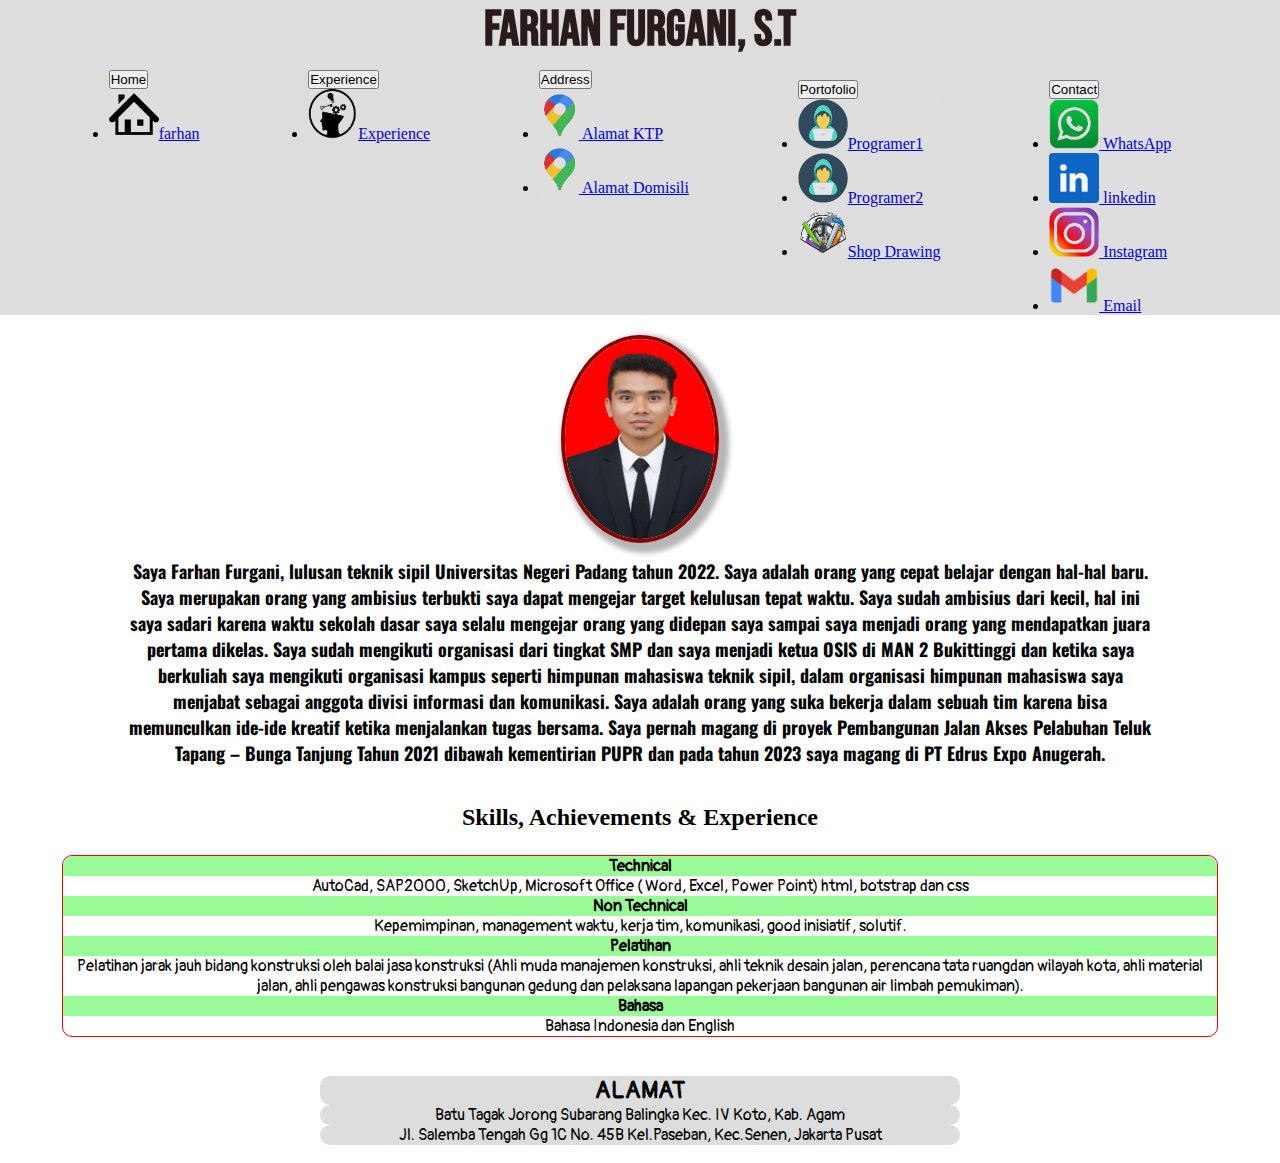
==== commit 828b8ada: "first commit" ====
--- a/index.html
+++ b/index.html
@@ -12,75 +12,74 @@
     <link href="https://fonts.googleapis.com/css2?family=Pangolin&display=swap" rel="stylesheet" />
     <link href="https://cdn.jsdelivr.net/npm/bootstrap@5.3.0-alpha3/dist/css/bootstrap.min.css" rel="stylesheet" integrity="sha384-KK94CHFLLe+nY2dmCWGMq91rCGa5gtU4mk92HdvYe+M/SXH301p5ILy+dN9+nJOZ" crossorigin="anonymous" />
   </head>
-  <body>
-    <div class="header">
-      <h1>Farhan Furgani, S.T</h1>
-      <div class="sosmed"> 
-        <!--home  -->
-        <div class="btn-group">
-          <button type="button" class="btn btn-dark dropdown-toggle" data-bs-toggle="dropdown" aria-expanded="false">Home</button>
-          <ul style="border: none; background-color: #dddd" class="dropdown-menu">
-            <li>
-              <a class="dropdown-item" href="index.html"> <img style="width: 50px; height: 50px" class="wa" src="home.png" alt="" />farhan</a>
-            </li>
-          </ul>
-        </div>
-        <!--Experience  -->
-        <div class="btn-group">
-          <button type="button" class="btn btn-dark dropdown-toggle" data-bs-toggle="dropdown" aria-expanded="false">Experience</button>
-          <ul style="border: none; background-color: #dddd" class="dropdown-menu">
-            <li>
-              <a class="dropdown-item" href="experience.html"> <img style="width: 50px; height: 50px" class="wa" src="experience.png" alt="" />Experience</a>
-            </li>
-          </ul>
-        </div>
-        <!-- Alamat -->
-        <div class="btn-group">
-          <button type="button" class="btn btn-dark dropdown-toggle" data-bs-toggle="dropdown" aria-expanded="false">Address</button>
-          <ul style="border: none; background-color: #dddd" class="dropdown-menu">
-            <li>
-              <a class="dropdown-item" href="https://goo.gl/maps/ZBMvuoHfuTGKZtUHA"> <img style="width: 40px; height: 50px" class="wa" src="download__1___1_-removebg-preview.png" alt="" /> Alamat KTP</a>
-            </li>
-            <li>
-              <a class="dropdown-item" href="https://maps.app.goo.gl/iaCSArcGvUbXBSFp7"><img style="width: 40px; height: 50px" class="linkedin" src="download__1___1_-removebg-preview.png" alt="" /> Alamat Domisili</a>
-            </li>
-           
-          </ul>
-        </div>
-        <!-- Portofolio -->
-        <div class="btn-group">
-          <button type="button" class="btn btn-dark dropdown-toggle" data-bs-toggle="dropdown" aria-expanded="false">Portofolio</button>
-          <ul style="border: none; background-color: #dddd" class="dropdown-menu">
-            <li>
-              <a class="dropdown-item" href="https://furgani.github.io/tokped/"> <img style="width: 50px; height: 50px" class="wa" src="th__2_-removebg-preview.png" alt="" />Programer1</a>
-            </li>
-            <li>
-              <a class="dropdown-item" href="https://furgani.github.io/brainology/"> <img style="width: 50px; height: 50px" class="wa" src="th__2_-removebg-preview.png" alt="" />Programer2
-            <li>
-              <a class="dropdown-item" href="contact-1.html"><img style="width: 50px; height: 50px" class="linkedin" src="th-removebg-preview.png" alt="" />Shop Drawing</a>
-            </li>
-          </ul>
-        </div>
-        <!-- Contact -->
-        <div class="btn-group">
-          <button type="button" class="btn btn-dark dropdown-toggle" data-bs-toggle="dropdown" aria-expanded="false">Contact</button>
-          <ul style="border: none; background-color: #dddd" class="dropdown-menu">
-            <li>
-              <a class="dropdown-item" href="https://wa.me/qr/QOUSJZPZWM4YN1"> <img style="width: 50px; height: 50px" class="wa" src="wa.png" alt="" /> WhatsApp</a>
-            </li>
-            <li>
-              <a class="dropdown-item" href="https://www.linkedin.com/in/farhan-furgani-8b0a57221"><img style="width: 50px; height: 50px" class="linkedin" src="linkedin.png" alt="" /> linkedin</a>
-            </li>
-            <li>
-              <a class="dropdown-item" href="https://instagram.com/furqanifarhan?igshid=ZGUzMzM3NWJiOQ=="><img style="width: 50px; height: 50px" class="ig" src="ig.png" alt="" /> Instagram</a>
-            </li>
-            <li>
-              <a class="dropdown-item" href="mailto:farhanfurqan58@gmail.com"><img style="width: 50px; height: 50px" class="email" src="email.png" alt="" /> Email</a>
-            </li>
-          </ul>
-        </div>
+  <div class="header">
+    <h1>Farhan Furgani, S.T</h1>
+    <div class="sosmed"> 
+      <!--home  -->
+      <div class="btn-group">
+        <button type="button" class="btn btn-dark dropdown-toggle" data-bs-toggle="dropdown" aria-expanded="false">Home</button>
+        <ul style="border: none; background-color: #dddd" class="dropdown-menu">
+          <li>
+            <a class="dropdown-item" href="index.html"> <img style="width: 50px; height: 50px" class="wa" src="home.png" alt="" />farhan</a>
+          </li>
+        </ul>
+      </div>
+      <!--Experience  -->
+      <div class="btn-group">
+        <button type="button" class="btn btn-dark dropdown-toggle" data-bs-toggle="dropdown" aria-expanded="false">Experience</button>
+        <ul style="border: none; background-color: #dddd" class="dropdown-menu">
+          <li>
+            <a class="dropdown-item" href="experience.html"> <img style="width: 50px; height: 50px" class="wa" src="experience.png" alt="" />Experience</a>
+          </li>
+        </ul>
+      </div>
+      <!-- Alamat -->
+      <div class="btn-group">
+        <button type="button" class="btn btn-dark dropdown-toggle" data-bs-toggle="dropdown" aria-expanded="false">Address</button>
+        <ul style="border: none; background-color: #dddd" class="dropdown-menu">
+          <li>
+            <a class="dropdown-item" href="https://goo.gl/maps/ZBMvuoHfuTGKZtUHA"> <img style="width: 40px; height: 50px" class="wa" src="download__1___1_-removebg-preview.png" alt="" /> Alamat KTP</a>
+          </li>
+          <li>
+            <a class="dropdown-item" href="https://maps.app.goo.gl/iaCSArcGvUbXBSFp7"><img style="width: 40px; height: 50px" class="linkedin" src="download__1___1_-removebg-preview.png" alt="" /> Alamat Domisili</a>
+          </li>
+         
+        </ul>
+      </div>
+      <!-- Portofolio -->
+      <div class="btn-group">
+        <button type="button" class="btn btn-dark dropdown-toggle" style="margin-top: 10px;" data-bs-toggle="dropdown" aria-expanded="false">Portofolio</button>
+        <ul style="border: none; background-color: #dddd" class="dropdown-menu">
+          <li>
+            <a class="dropdown-item" href="https://furgani.github.io/tokped/"> <img style="width: 50px; height: 50px" class="wa" src="th__2_-removebg-preview.png" alt="" />Programer1</a>
+          </li>
+          <li>
+            <a class="dropdown-item" href="https://furgani.github.io/brainology/"> <img style="width: 50px; height: 50px" class="wa" src="th__2_-removebg-preview.png" alt="" />Programer2
+          <li>
+            <a class="dropdown-item" href="contact-1.html"><img style="width: 50px; height: 50px" class="linkedin" src="th-removebg-preview.png" alt="" />Shop Drawing</a>
+          </li>
+        </ul>
+      </div>
+      <!-- Contact -->
+      <div class="btn-group">
+        <button type="button" class="btn btn-dark dropdown-toggle" style="margin-top: 10px;"data-bs-toggle="dropdown" aria-expanded="false">Contact</button>
+        <ul style="border: none; background-color: #dddd" class="dropdown-menu">
+          <li>
+            <a class="dropdown-item" href="https://wa.me/qr/QOUSJZPZWM4YN1"> <img style="width: 50px; height: 50px" class="wa" src="wa.png" alt="" /> WhatsApp</a>
+          </li>
+          <li>
+            <a class="dropdown-item" href="https://www.linkedin.com/in/farhan-furgani-8b0a57221"><img style="width: 50px; height: 50px" class="linkedin" src="linkedin.png" alt="" /> linkedin</a>
+          </li>
+          <li>
+            <a class="dropdown-item" href="https://instagram.com/furqanifarhan?igshid=ZGUzMzM3NWJiOQ=="><img style="width: 50px; height: 50px" class="ig" src="ig.png" alt="" /> Instagram</a>
+          </li>
+          <li>
+            <a class="dropdown-item" href="mailto:farhanfurqan58@gmail.com"><img style="width: 50px; height: 50px" class="email" src="email.png" alt="" /> Email</a>
+          </li>
+        </ul>
       </div>
     </div>
+  </div>
 
     <div class="foto">
       <div class="isi1">
--- a/personal.css
+++ b/personal.css
@@ -28,7 +28,11 @@
 .sosmed {
   justify-content: space-evenly;
   display: flex;
-  list-style: none;
+  flex-direction: row;
+  flex-wrap: wrap;
+  list-style: none;
+  margin-bottom: 20px;
+  margin-top: 10px;
 }
 .sosmed .wa {
   width: 40px;
@@ -256,7 +260,7 @@
   .foto {
     display: block;
   }
-  .isi1 img {
+  /* .isi1 img {
     width: 30%;
     height: 40%;
     border: 4px solid darkred;
@@ -264,8 +268,8 @@
     box-shadow: 5px 5px 5px 5px #81808093;
     justify-content: center;
     margin-left: 0;
-    margin-top: 10px;
-  }
+    margin-top: 10px; */
+
   /* akhir foto dan latarberlakang */
 
   /* internship */
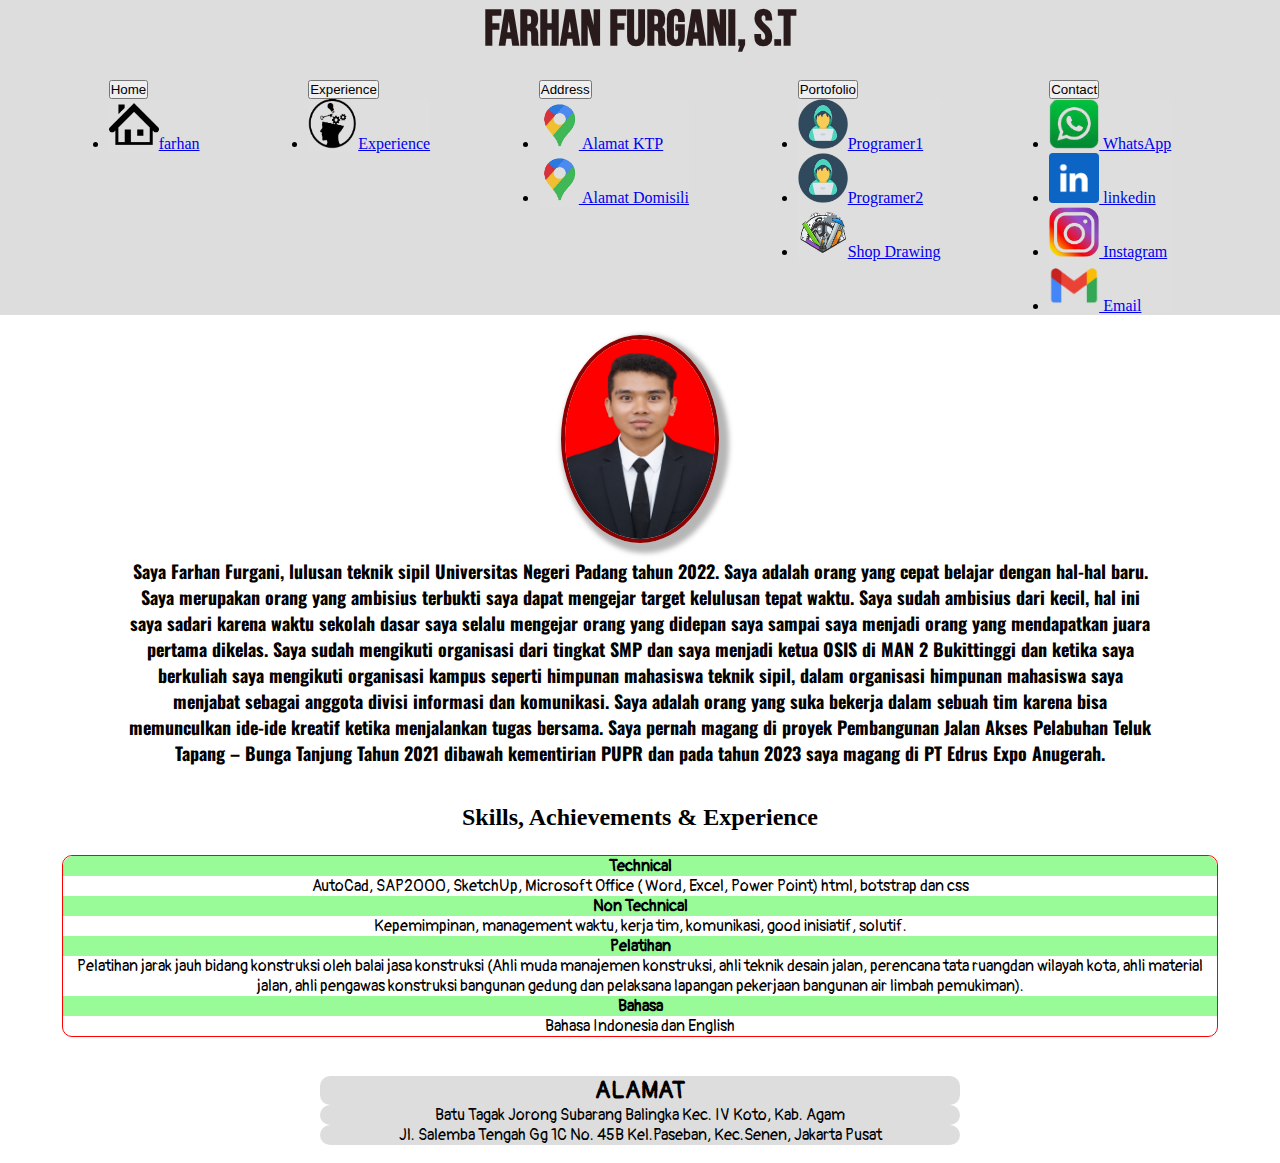
==== commit b354db59: "first commit" ====
--- a/index.html
+++ b/index.html
@@ -17,7 +17,7 @@
     <div class="sosmed"> 
       <!--home  -->
       <div class="btn-group">
-        <button type="button" class="btn btn-dark dropdown-toggle" data-bs-toggle="dropdown" aria-expanded="false">Home</button>
+        <button type="button" class="btn btn-dark dropdown-toggle" style="margin-top: 10px;"data-bs-toggle="dropdown" aria-expanded="false">Home</button>
         <ul style="border: none; background-color: #dddd" class="dropdown-menu">
           <li>
             <a class="dropdown-item" href="index.html"> <img style="width: 50px; height: 50px" class="wa" src="home.png" alt="" />farhan</a>
@@ -26,7 +26,7 @@
       </div>
       <!--Experience  -->
       <div class="btn-group">
-        <button type="button" class="btn btn-dark dropdown-toggle" data-bs-toggle="dropdown" aria-expanded="false">Experience</button>
+        <button type="button" class="btn btn-dark dropdown-toggle" style="margin-top: 10px;"data-bs-toggle="dropdown" aria-expanded="false">Experience</button>
         <ul style="border: none; background-color: #dddd" class="dropdown-menu">
           <li>
             <a class="dropdown-item" href="experience.html"> <img style="width: 50px; height: 50px" class="wa" src="experience.png" alt="" />Experience</a>
@@ -35,7 +35,7 @@
       </div>
       <!-- Alamat -->
       <div class="btn-group">
-        <button type="button" class="btn btn-dark dropdown-toggle" data-bs-toggle="dropdown" aria-expanded="false">Address</button>
+        <button type="button" class="btn btn-dark dropdown-toggle" style="margin-top: 10px;"data-bs-toggle="dropdown" aria-expanded="false">Address</button>
         <ul style="border: none; background-color: #dddd" class="dropdown-menu">
           <li>
             <a class="dropdown-item" href="https://goo.gl/maps/ZBMvuoHfuTGKZtUHA"> <img style="width: 40px; height: 50px" class="wa" src="download__1___1_-removebg-preview.png" alt="" /> Alamat KTP</a>
@@ -80,7 +80,6 @@
       </div>
     </div>
   </div>
-
     <div class="foto">
       <div class="isi1">
         <img src="Foto ( Farhan Furgani, S.T ).JPG" alt="" />
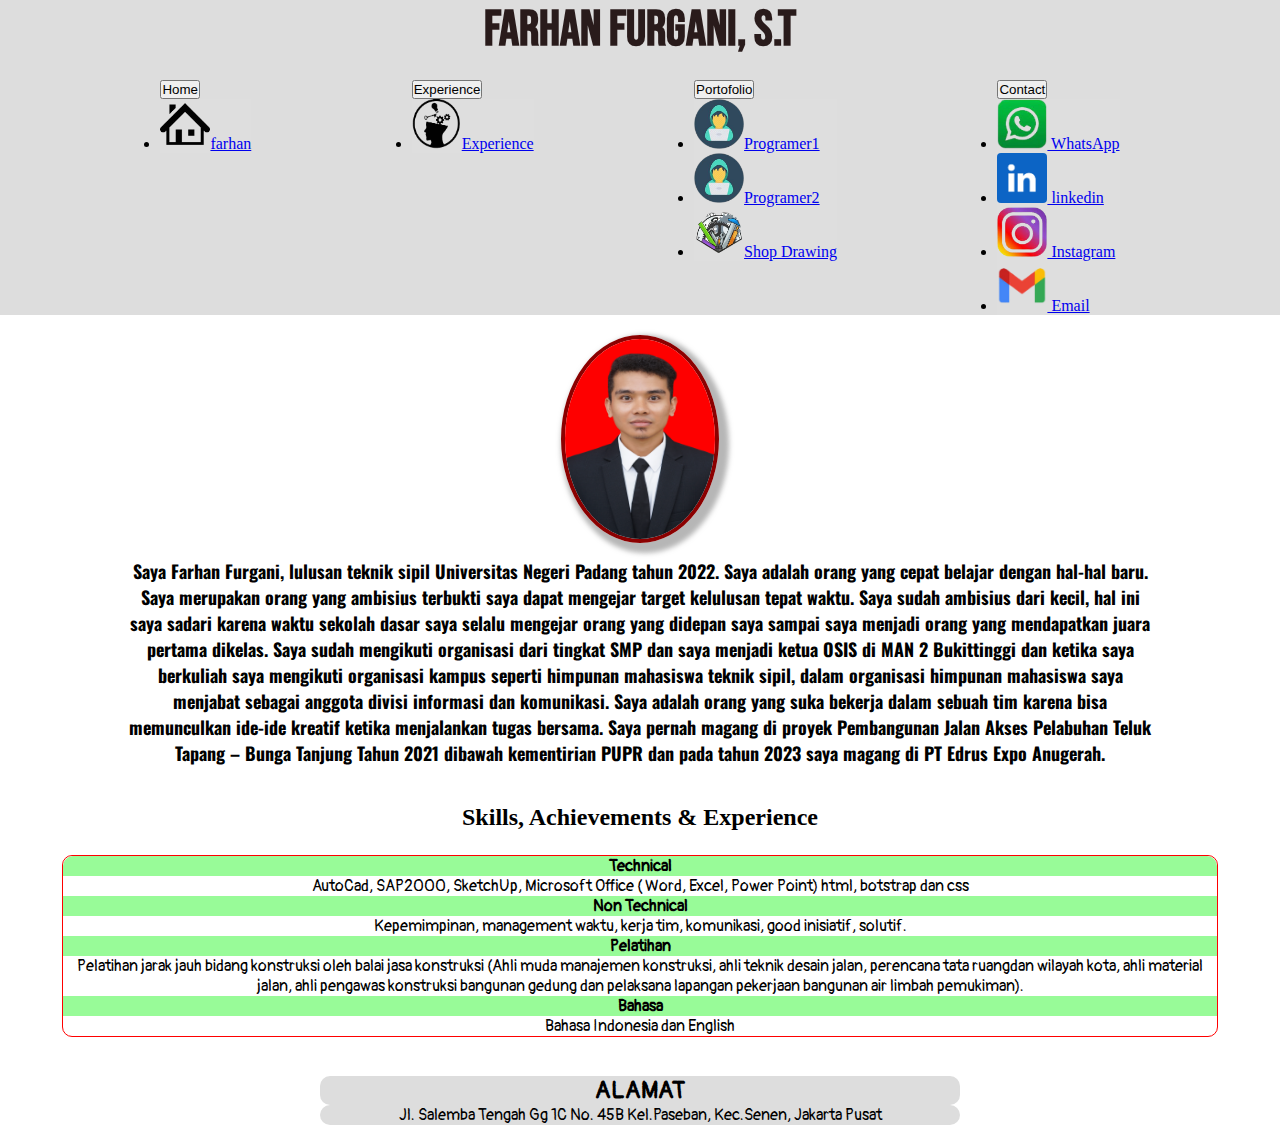
==== commit 17c34acf: "first commit" ====
--- a/index.html
+++ b/index.html
@@ -34,18 +34,7 @@
         </ul>
       </div>
       <!-- Alamat -->
-      <div class="btn-group">
-        <button type="button" class="btn btn-dark dropdown-toggle" style="margin-top: 10px;"data-bs-toggle="dropdown" aria-expanded="false">Address</button>
-        <ul style="border: none; background-color: #dddd" class="dropdown-menu">
-          <li>
-            <a class="dropdown-item" href="https://goo.gl/maps/ZBMvuoHfuTGKZtUHA"> <img style="width: 40px; height: 50px" class="wa" src="download__1___1_-removebg-preview.png" alt="" /> Alamat KTP</a>
-          </li>
-          <li>
-            <a class="dropdown-item" href="https://maps.app.goo.gl/iaCSArcGvUbXBSFp7"><img style="width: 40px; height: 50px" class="linkedin" src="download__1___1_-removebg-preview.png" alt="" /> Alamat Domisili</a>
-          </li>
-         
-        </ul>
-      </div>
+     
       <!-- Portofolio -->
       <div class="btn-group">
         <button type="button" class="btn btn-dark dropdown-toggle" style="margin-top: 10px;" data-bs-toggle="dropdown" aria-expanded="false">Portofolio</button>
@@ -121,7 +110,7 @@
       </div>
       <div class="alamatktp">
         <div class="btagak">
-          <p>Batu Tagak Jorong Subarang Balingka Kec. IV Koto, Kab. Agam</p>
+          
         </div>
       </div>
       <div class="alamatdomisili">
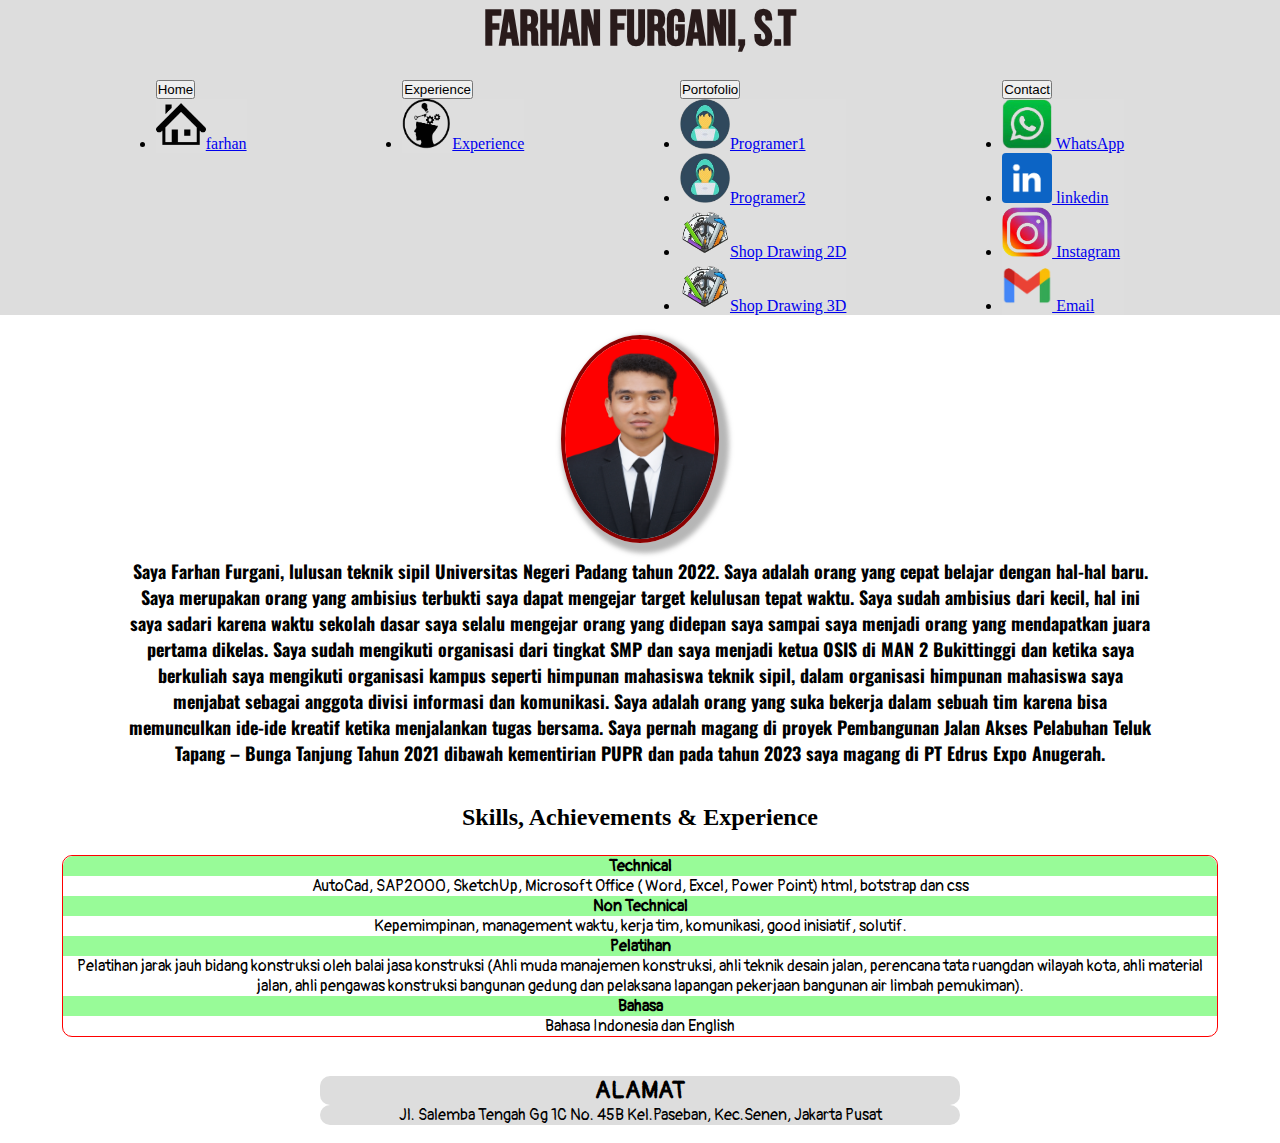
==== commit 956fd5a4: "first commit" ====
--- a/index.html
+++ b/index.html
@@ -33,7 +33,7 @@
           </li>
         </ul>
       </div>
-      <!-- Alamat -->
+      <!-- experience -->
      
       <!-- Portofolio -->
       <div class="btn-group">
@@ -45,7 +45,10 @@
           <li>
             <a class="dropdown-item" href="https://furgani.github.io/brainology/"> <img style="width: 50px; height: 50px" class="wa" src="th__2_-removebg-preview.png" alt="" />Programer2
           <li>
-            <a class="dropdown-item" href="contact-1.html"><img style="width: 50px; height: 50px" class="linkedin" src="th-removebg-preview.png" alt="" />Shop Drawing</a>
+            <a class="dropdown-item" href="contact-1.html"><img style="width: 50px; height: 50px" class="linkedin" src="th-removebg-preview.png" alt="" />Shop Drawing 2D</a>
+          </li>
+          <li>
+            <a class="dropdown-item" href="3d-1.html"><img style="width: 50px; height: 50px" class="linkedin" src="th-removebg-preview.png" alt="" />Shop Drawing 3D</a>
           </li>
         </ul>
       </div>
